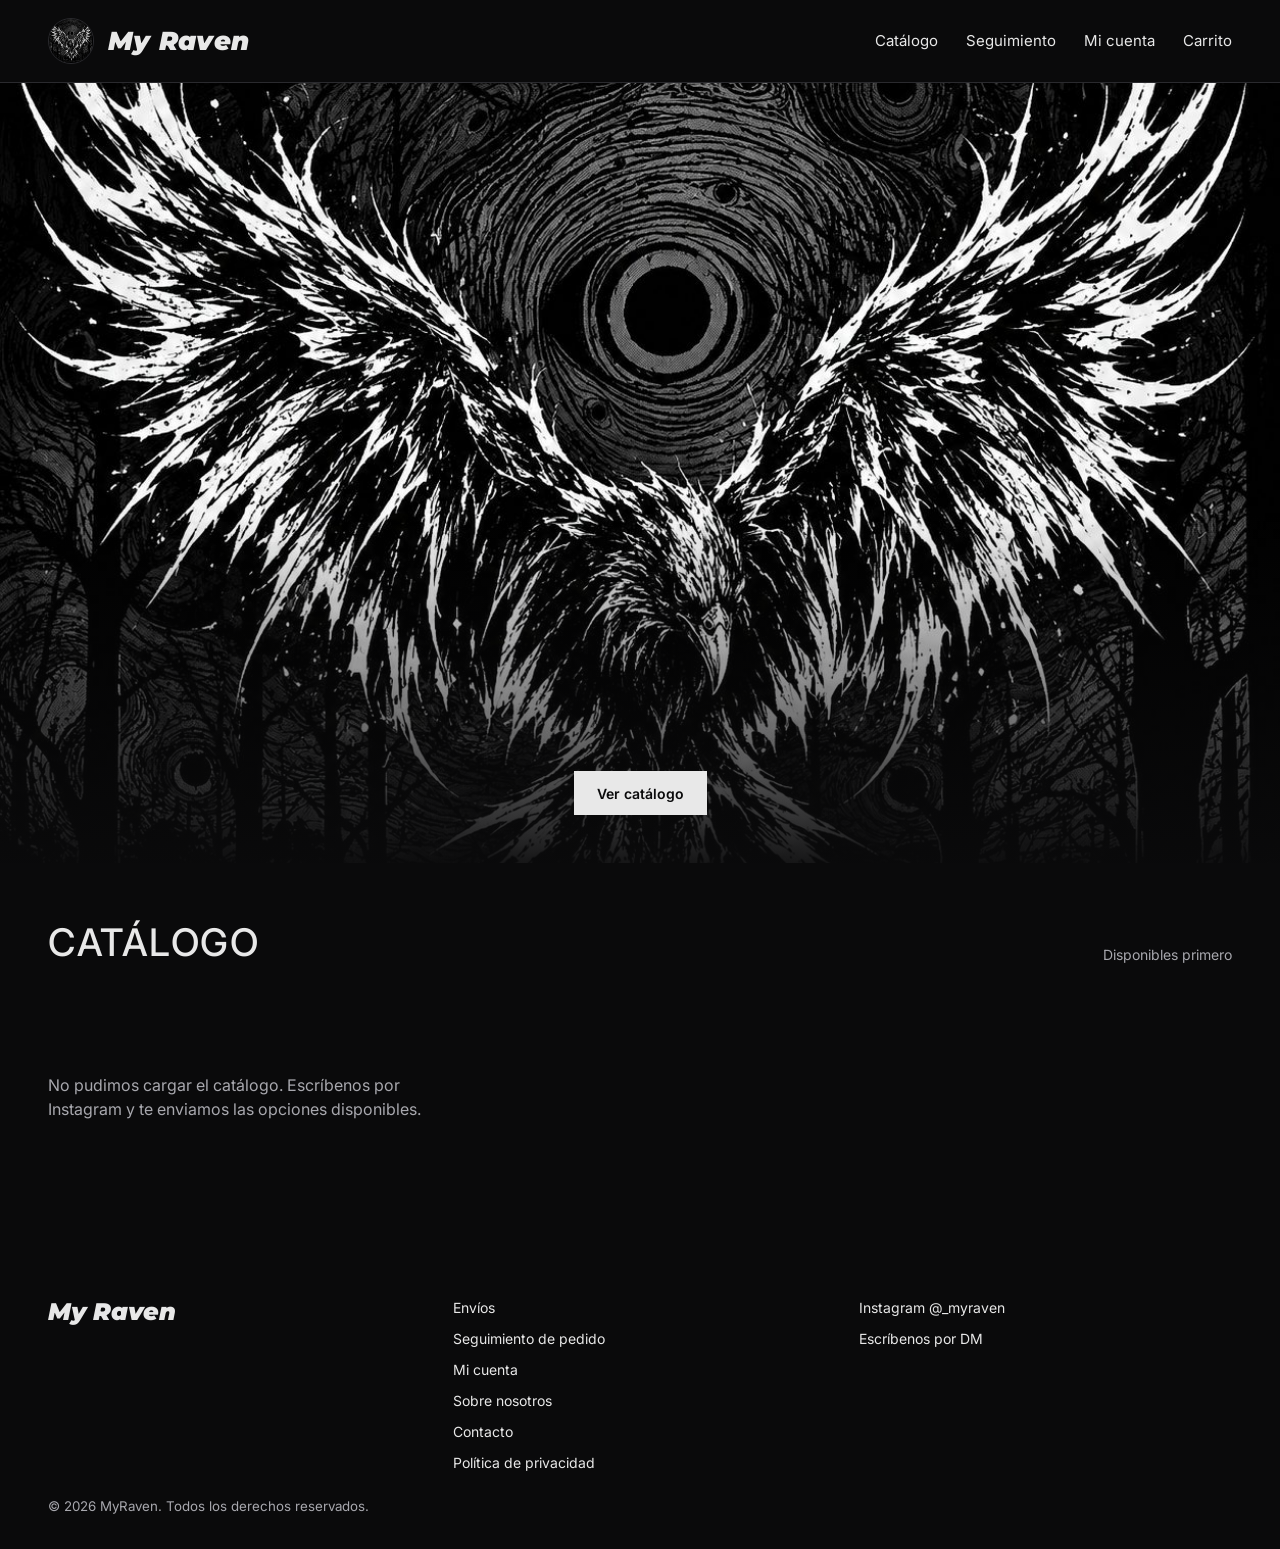
==== public/index.html @ a98511c3 "Configuracion de Cloudflare: sitio estatico en /public Co-Authored-By: Claude Sonnet 5.5 <noreply@an" ====
<!doctype html>
<html lang="es">
<head>
<meta charset="utf-8">
<meta name="viewport" content="width=device-width, initial-scale=1">
<title>MyRaven – Periféricos gaming competitivo</title>
<meta name="description" content="Mouses, mousepads y teclados para gaming competitivo. Stock real, retiro en Santiago Centro y entrega a domicilio.">
<link rel="icon" href="logo.jpg">
<link href="https://fonts.googleapis.com/css2?family=Montserrat:ital,wght@1,900&family=Inter:wght@400;500;600&display=swap" rel="stylesheet">
<style>
:root{--bg:#0A0A0B;--card:#141416;--line:#2A2A2E;--tx:#E8E8E8;--mu:#A8A8AE}
*{box-sizing:border-box}
body{margin:0;background:var(--bg);color:var(--tx);font-family:Inter,sans-serif;line-height:1.5}
a{color:var(--tx);text-decoration:none}a:hover{text-decoration:underline}
:focus-visible{outline:2px solid #fff;outline-offset:3px}
.wrap{max-width:1280px;margin:0 auto;padding:0 clamp(20px,4vw,48px)}
header .wrap{display:flex;align-items:center;justify-content:space-between;flex-wrap:wrap;gap:16px;padding-top:18px;padding-bottom:18px}
.brand{display:flex;align-items:center;gap:14px;font:italic 900 26px Montserrat,sans-serif;letter-spacing:.01em}.brand-t{font:italic 900 24px Montserrat,sans-serif}
.brand img{width:46px;height:46px;border-radius:50%;border:1px solid var(--line)}
nav{align-items:center;display:flex;gap:28px;flex-wrap:wrap;font-size:15px}
.btn{display:inline-flex;align-items:center;justify-content:center;min-height:44px;padding:0 22px;border:1px solid var(--tx);background:transparent;color:var(--tx);font:600 14px Inter,sans-serif;cursor:pointer;text-decoration:none}
.btn:hover{text-decoration:none;background:#1c1c1f}
.btn.fill{background:var(--tx);color:var(--bg)}.btn.fill:hover{background:#fff}
header{border-bottom:1px solid var(--line)}
html{scroll-behavior:smooth}
.hero{position:relative;height:min(88vh,780px);display:flex;align-items:flex-end;justify-content:center;overflow:hidden;transition:height .9s cubic-bezier(.7,0,.2,1)}
.hero img{position:absolute;inset:0;width:100%;height:100%;object-fit:cover;object-position:center 38%;transition:transform .9s cubic-bezier(.7,0,.2,1)}
.hero:after{content:"";position:absolute;inset:0;background:linear-gradient(0deg,rgba(10,10,11,.95),rgba(10,10,11,0) 45%)}
.hero .wrap{position:relative;z-index:1;padding-bottom:48px;transition:opacity .4s}
.hero .acts{display:flex;gap:14px;flex-wrap:wrap;justify-content:center}
.hero.collapsed{height:0;visibility:hidden;transition:height .9s cubic-bezier(.7,0,.2,1),visibility 0s .9s}
.hero.collapsed img{transform:translateY(-14%)}
.hero.collapsed .wrap{opacity:0}
@media (prefers-reduced-motion:reduce){html{scroll-behavior:auto}.hero,.hero *{transition:none!important}}
h2{margin:0;font:500 38px Inter,sans-serif;letter-spacing:.04em;text-transform:uppercase}
.cat-h{padding-top:56px;display:flex;justify-content:space-between;align-items:flex-end;flex-wrap:wrap;gap:12px}
.cat-h span{color:var(--mu);font-size:14px}
.filters{display:flex;gap:12px;flex-wrap:wrap;padding-top:20px}
.pill{min-height:44px;padding:0 20px;border:1px solid var(--line);background:transparent;color:var(--tx);font:14px Inter,sans-serif;cursor:pointer}
.pill[aria-pressed=true]{background:var(--tx);color:var(--bg)}
.grid{display:grid;grid-template-columns:repeat(auto-fill,minmax(290px,1fr));gap:24px;padding-top:24px;padding-bottom:64px}
.card{background:var(--card);border:1px solid var(--line);border-radius:4px;overflow:hidden;display:flex;flex-direction:column}
.ph{height:230px;background:#0F0F11;border-bottom:1px solid var(--line);position:relative;display:flex;align-items:center;justify-content:center;color:var(--mu);font-size:13px}
.ph img{width:100%;height:100%;object-fit:contain;padding:14px;box-sizing:border-box;transition:transform .3s}
.ph:hover img{animation:pulso-img 1.6s ease-in-out infinite}
@keyframes pulso-img{0%,100%{transform:scale(1)}50%{transform:scale(1.045)}}
@media(prefers-reduced-motion:reduce){.ph:hover img{animation:none;transform:scale(1.03)}}
.tag{position:absolute;top:14px;left:14px;border:1px solid var(--tx);padding:4px 10px;font-size:12px;background:var(--bg)}
.bd{padding:20px;display:flex;flex-direction:column;gap:8px;flex:1}
.nm{font:500 22px Inter,sans-serif;letter-spacing:.02em;margin:0}
.sp{color:var(--mu);font-size:14px;margin:0;flex:1;display:-webkit-box;-webkit-line-clamp:4;-webkit-box-orient:vertical;overflow:hidden;white-space:normal}
.row{display:flex;align-items:center;justify-content:space-between;gap:10px;margin-top:10px}
.pr{font:500 22px Inter,sans-serif}
.card.out .ph img{opacity:.4}
.info{border-top:1px solid var(--line);border-bottom:1px solid var(--line)}
.info .wrap{display:grid;grid-template-columns:repeat(auto-fit,minmax(220px,1fr));gap:32px;padding-top:44px;padding-bottom:44px}
.info h3{margin:0 0 8px;font:500 20px Inter,sans-serif;letter-spacing:.04em;text-transform:uppercase}
.info p{margin:0;color:var(--mu);font-size:14px}
footer .wrap{display:grid;grid-template-columns:repeat(auto-fit,minmax(240px,1fr));gap:32px;padding-top:48px;padding-bottom:24px;font-size:14px}
footer .col{display:flex;flex-direction:column;gap:10px}
footer small{display:block;color:var(--mu);padding:0 clamp(20px,4vw,48px) 32px;max-width:1280px;margin:0 auto}
dialog{background:var(--card);color:var(--tx);border:1px solid var(--tx);padding:28px;max-width:440px;width:calc(100% - 32px)}
dialog.about{max-width:780px;max-height:88vh;padding:0;border:1px solid var(--tx);background:linear-gradient(rgba(10,10,11,.8),rgba(10,10,11,.84)),url("quienes-somos.jpg") center/cover}
.ab{padding:clamp(28px,6vw,56px);display:flex;flex-direction:column;gap:18px}
.ab h2{margin:0}.ab p{margin:0;font-size:17px;color:var(--tx)}
.ab .lead{font-size:22px;font-weight:500;line-height:1.4}
.ab .sign{font:italic 900 28px Montserrat,sans-serif}.ab .x{align-self:flex-end}
.fm{display:flex;flex-direction:column;gap:14px;margin-top:14px}
.fm label{display:flex;flex-direction:column;gap:6px;font-size:14px;color:var(--mu)}
.fm input:not([type=checkbox]){min-height:44px;background:#0F0F11;border:1px solid var(--line);color:var(--tx);padding:0 12px;font:16px Inter,sans-serif}
.fm .ck{flex-direction:row;gap:10px;align-items:flex-start}.hp{position:absolute;left:-9999px}
#d-close{margin-top:14px;width:100%}
dialog::backdrop{background:rgba(0,0,0,.8)}
dialog h3{margin:0 0 4px;font:500 24px Inter,sans-serif}
dialog .box{border:1px solid var(--line);padding:14px;margin:14px 0;font-size:14px;white-space:pre-line}
dialog .acts{display:flex;flex-direction:column;gap:10px;margin-top:16px}
.msg{padding:48px 0;color:var(--mu)}
</style>
</head>
<body>

<header><div class="wrap">
  <a class="brand" href="#"><img src="logo.jpg" alt="Logo MyRaven, un cuervo en vuelo">My Raven</a>
  <nav><a href="#catalogo">Catálogo</a><a href="seguimiento.html">Seguimiento</a><a id="nav-cuenta" href="cuenta.html">Mi cuenta</a><a href="carrito.html" data-cart>Carrito</a></nav>
</div></header>

<section class="hero">
  <img src="portada.jpg" alt="">
  <div class="wrap"><div class="in">
    <div class="acts"><a class="btn fill" id="ver-cat" href="#catalogo">Ver catálogo</a></div>
  </div></div>
</section>

<main class="wrap" id="catalogo">
  <div class="cat-h"><h2>Catálogo</h2><span>Disponibles primero</span></div>
  <div class="filters" id="filters" role="group" aria-label="Filtrar por categoría"></div>
  <div class="grid" id="grid" aria-live="polite"><p class="msg">Cargando catálogo…</p></div>
</main>


<footer id="contacto">
  <div class="wrap">
    <div class="col"><span class="brand-t">My Raven</span></div>
    <div class="col"><a href="envios.html">Envíos</a><a href="seguimiento.html">Seguimiento de pedido</a><a href="cuenta.html">Mi cuenta</a><a href="#" id="about-open">Sobre nosotros</a><a id="nav-contact" href="#">Contacto</a><a href="privacidad.html">Política de privacidad</a></div>
    <div class="col"><a id="ig" href="#">Instagram @_myraven</a><a id="ig-dm" href="#">Escríbenos por DM</a></div>
  </div>
  <small>© 2026 MyRaven. Todos los derechos reservados.</small>
</footer>

<dialog class="about" id="about"><div class="ab">
  <button class="btn x" type="button" id="about-close">Cerrar</button>
  <h2>Sobre nosotros</h2>
  <p class="lead">Más que venderte algo, buscamos que lo disfrutes al máximo.</p>
  <p>Somos dos amigos apasionados por el mundo de los <strong>videojuegos</strong>. Disfrutamos lo que hacemos, y es por eso que creamos <strong>My Raven</strong>. Queremos marcar la diferencia frente a los grandes distribuidores, ofreciéndote esa calidad que pocos dan: atención real, carácter, satisfacción y, sobre todo, entendiendo qué necesitas para tu setup.</p>
  <p>Sabemos que si estás aquí es porque buscas rendimiento para tus partidas más exigentes o comodidad para tus tareas del día a día. Por eso, ofrecemos un stock variado adaptado a distintos tipos de personalidades, estilos de juego y ergonomías.</p>
  <p>Nos comprometemos a darte asesoría personalizada para que te lleves el periférico ideal para ti. Tu experiencia final es lo que más nos importa.</p>
  <p>¡Gracias por formar parte de nuestra comunidad!</p>
  <p class="sign">— My Raven</p>
</div></dialog>

<script src="config.js"></script>
<script src="common.js"></script>
<script>
let items = [], filtro = "Todo";

async function cargar(){
  try{ items = await cargarProductos(); }
  catch(e){ items=[]; $("grid").innerHTML='<p class="msg">No pudimos cargar el catálogo. Escríbenos por Instagram y te enviamos las opciones disponibles.</p>'; return; }
  pintar();
}

function pintar(){
  const cats=["Todo",...new Set(items.map(p=>p.categoria).filter(Boolean))];
  $("filters").replaceChildren(...cats.map(c=>{const b=el("button",{class:"pill",type:"button","aria-pressed":String(c===filtro)},c); b.dataset.c=c; return b;}));
  const lista=items.filter(p=>filtro==="Todo"||p.categoria===filtro);
  $("grid").replaceChildren();
  if(!lista.length){ $("grid").append(el("p",{class:"msg"},"No hay productos en esta categoría por ahora.")); return; }
  lista.forEach(p=>{
    const url = p.agotado ? CONFIG.INSTAGRAM_DM : "producto.html?p="+encodeURIComponent(p.id);
    const ph=el("div",{class:"ph"});
    if(p.fotos[0]) ph.append(el("img",{loading:"lazy",alt:p.nombre,src:p.fotos[0]})); else ph.append("Foto próximamente");
    ph.append(el("span",{class:"tag"},p.estado||"Disponible"));
    const card=el("article",{class:"card"+(p.agotado?" out":"")},ph,
      el("div",{class:"bd"},
        el("h3",{class:"nm"},el("a",{href:url,target:"_blank",rel:"noopener"},p.nombre)),
        el("div",{class:"row"},el("span",{class:"pr"},clp(p.precio)||"Consultar precio"))));
    card.style.cursor="pointer";
    card.addEventListener("click",e=>{ if(e.target.closest("a")) return; window.open(url,"_blank","noopener"); });
    $("grid").append(card);
  });
}

$("filters").addEventListener("click",e=>{const c=e.target.dataset.c; if(c){filtro=c;pintar()}});
$("ig").href=CONFIG.INSTAGRAM;
["ig-dm","nav-contact"].forEach(i=>{$(i).href=CONFIG.INSTAGRAM_DM;$(i).target="_blank";$(i).rel="noopener"});
$("about-open").onclick=e=>{e.preventDefault();$("about").showModal();};
$("about-close").onclick=()=>$("about").close();
$("about").addEventListener("click",e=>{if(e.target===$("about"))$("about").close()});
const hero=document.querySelector(".hero");
$("ver-cat").addEventListener("click",e=>{e.preventDefault();hero.classList.add("collapsed")});
document.querySelector(".brand").addEventListener("click",e=>{e.preventDefault();hero.classList.remove("collapsed");window.scrollTo({top:0,behavior:"smooth"})});
{ const s=getSes(); if(s) $("nav-cuenta").textContent="Hola, "+(s.nombre||"").split(" ")[0]; }
actualizarBadge();
cargar();
</script>
</body>
</html>
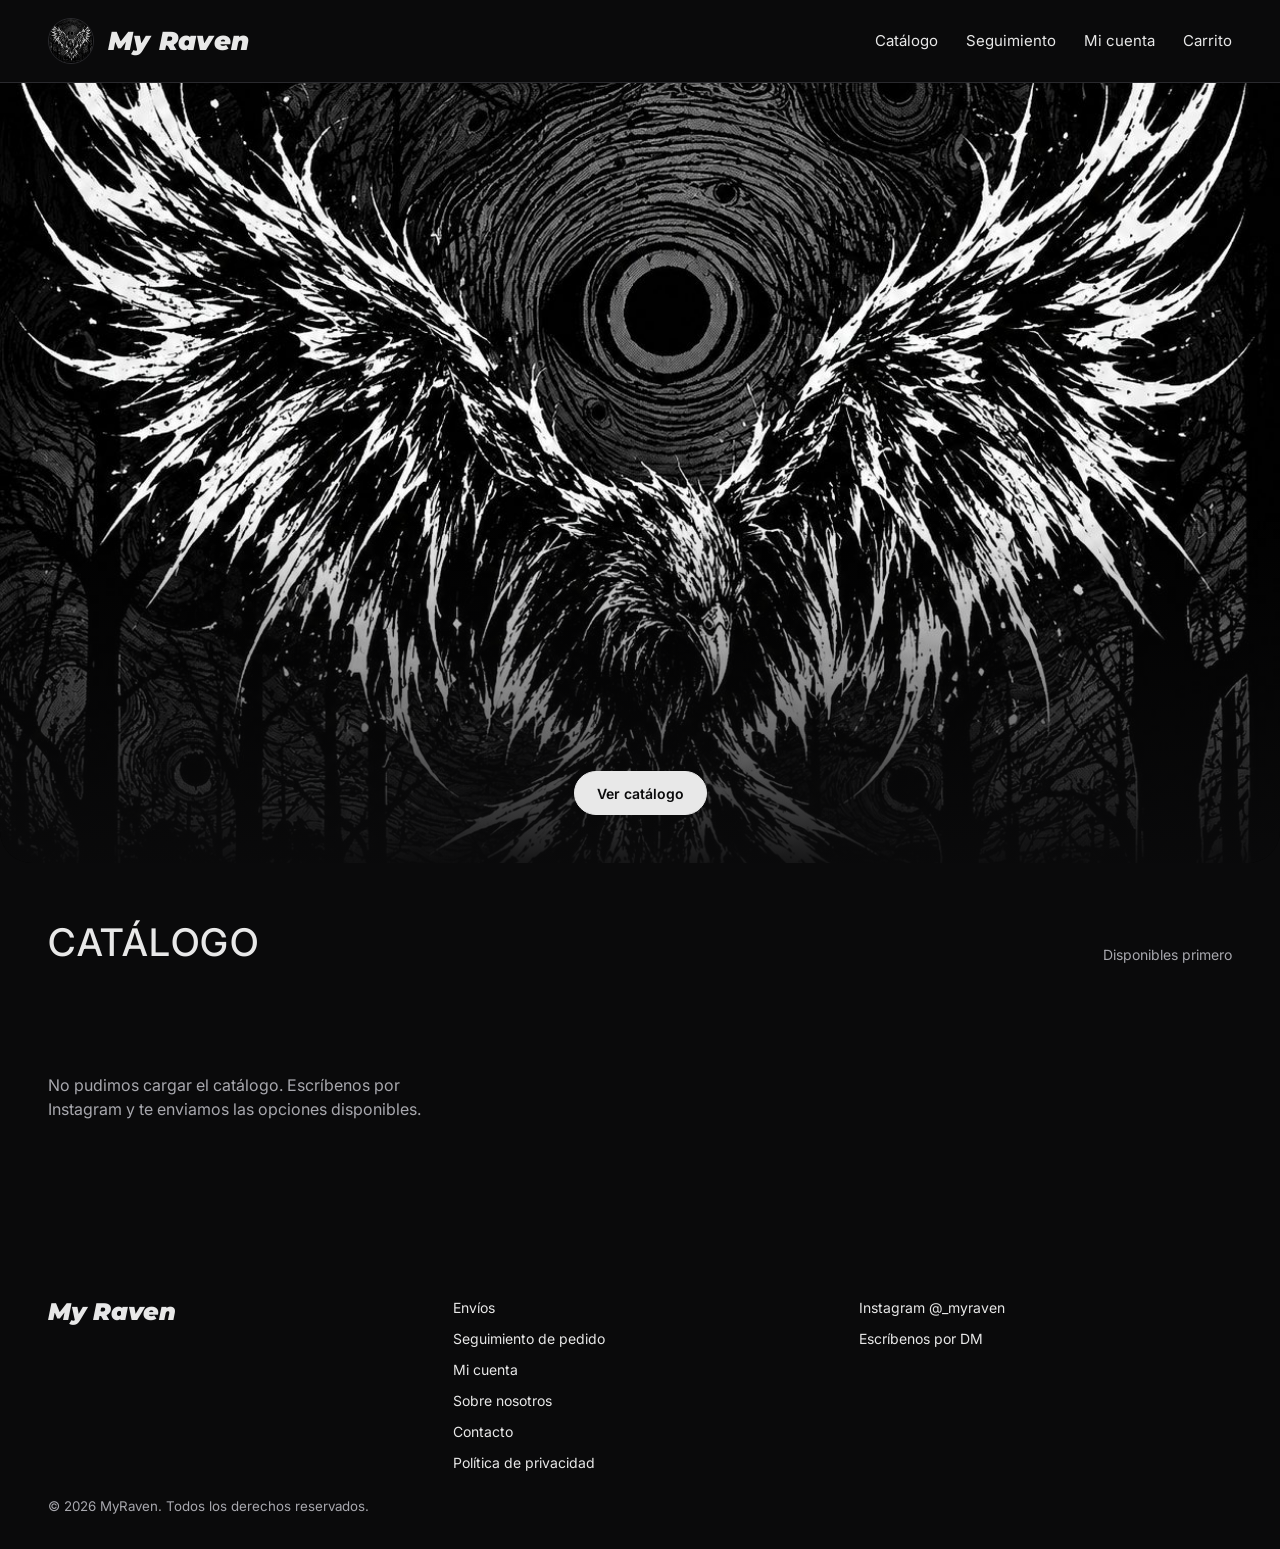
==== commit 2691c7bd: "Estética redondeada: tarjetas, botones en píldora, campos e imágenes suaves Co-Authored-By: Claude S" ====
--- a/public/index.html
+++ b/public/index.html
@@ -76,6 +76,7 @@
 dialog .acts{display:flex;flex-direction:column;gap:10px;margin-top:16px}
 .msg{padding:48px 0;color:var(--mu)}
 </style>
+<link rel="stylesheet" href="redondeo.css">
 </head>
 <body>
 
--- a/public/redondeo.css
+++ b/public/redondeo.css
@@ -0,0 +1,17 @@
+/* Estética redondeada */
+:root{--r:22px}
+.btn,.pill,.tag,nav a.btn{border-radius:999px}
+.pill{border-radius:999px}
+.card{border-radius:var(--r)}
+.ph{border-bottom:0;margin:10px 10px 0;border-radius:calc(var(--r) - 6px);overflow:hidden}
+.gal-main{border-radius:calc(var(--r) + 6px);overflow:hidden}
+.thumb{border-radius:calc(var(--r) - 8px);overflow:hidden}
+.clave,.box,.rv,.fm .opt,.fm label.opt,.opt{border-radius:var(--r)}
+.clave{padding:16px 18px;border:1px solid var(--line);background:var(--card);max-width:480px}
+.fm input:not([type=checkbox]):not([type=radio]),.fm textarea,.fm select{border-radius:calc(var(--r) - 8px);padding-left:16px;padding-right:16px}
+.carac{border-radius:var(--r)}
+.hero{border-radius:0 0 calc(var(--r) + 10px) calc(var(--r) + 10px)}
+dialog,dialog.about,dialog.lb{border-radius:calc(var(--r) + 4px)}
+dialog.lb{border-radius:0}
+.toast{border-radius:var(--r)}
+.hp{display:none}
